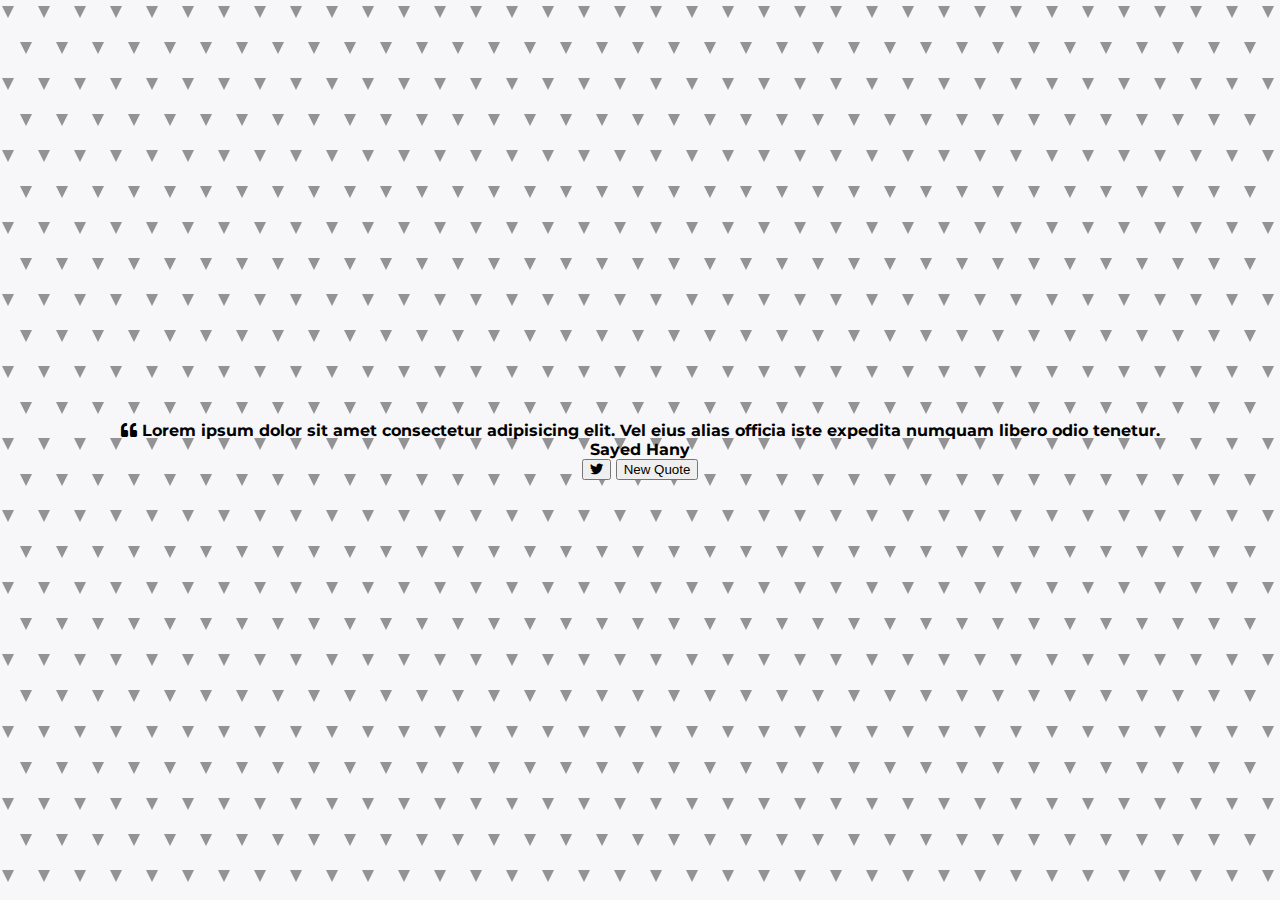
==== 1-Project-Quote-Generator/index.html @ bd61eefb "add quote files" ====
<!DOCTYPE html>
<html lang="en">
<head>
  <meta charset="UTF-8">
  <meta name="viewport" content="width=device-width, initial-scale=1.0">
  <title>Quote Generator</title>
  <link rel="icon" type="image/png" href="https://www.google.com/s2/u/0/favicons?domain=css-tricks.com
  ">
  <link rel="stylesheet" href="css/style.css">
  <link rel="stylesheet" href="css/all.min.css">
</head>
<body>
  <div class="quote-container" id="quote-container">
    <div class="quote-text">
      <i class="fas fa-quote-left"></i>
      <span id="quote">Lorem ipsum dolor sit amet consectetur adipisicing elit. Vel eius alias officia iste expedita numquam libero odio tenetur.</span>
      <div class="quote-author">
        <span id="author">Sayed Hany</span>
      </div>
      <div class="button-container">
        <button class="twitter-button" id="twitter" title="Tweet This!">
          <i class="fab fa-twitter"></i>
        </button>
        <button class="new-quote">
         New Quote
        </button>
      </div>
    </div>
  </div>
  <script src="script.js"></script>
</body>
</html>
---- 1-Project-Quote-Generator/css/style.css ----
@import url('https://fonts.googleapis.com/css2?family=Montserrat:wght@300;400;500;600;700;800&display=swap');
/* init Files */
html{
  box-sizing: border-box;

}
body{
  margin: 0;
  min-height: 100vh;
  background-color: #f7f6f9;
  background-image: url("data:image/svg+xml,%3Csvg xmlns='http://www.w3.org/2000/svg' width='36' height='72' viewBox='0 0 36 72'%3E%3Cg fill-rule='evenodd'%3E%3Cg fill='%23333334' fill-opacity='0.51'%3E%3Cpath d='M2 6h12L8 18 2 6zm18 36h12l-6 12-6-12z'/%3E%3C/g%3E%3C/g%3E%3C/svg%3E");
  color: black;
  font-family: Montserrat, sans-serif;
  font-weight: 700;
  text-align: center;
  display: flex;
  align-items: center;
  justify-content: center;
}
/* End of init files */
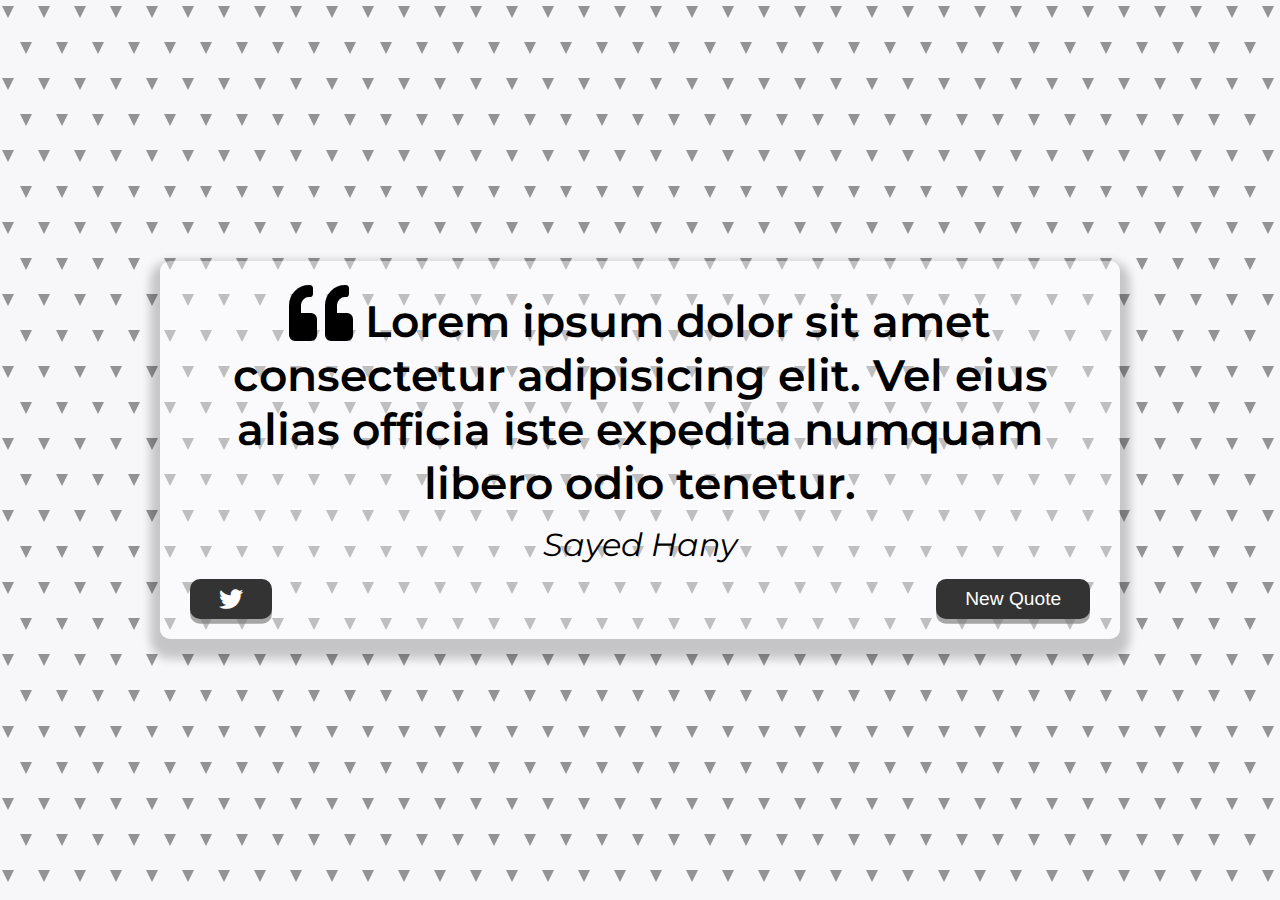
==== commit d3eb7f54: "finish quote generator" ====
--- a/1-Project-Quote-Generator/index.html
+++ b/1-Project-Quote-Generator/index.html
@@ -18,15 +18,17 @@
         <span id="author">Sayed Hany</span>
       </div>
       <div class="button-container">
-        <button class="twitter-button" id="twitter" title="Tweet This!">
+        <button type="button" class="twitter-button" id="twitter-button" title="Tweet This!">
           <i class="fab fa-twitter"></i>
         </button>
-        <button class="new-quote">
+        <button type="button" class="new-quote" id="">
          New Quote
         </button>
       </div>
     </div>
   </div>
+  <!-- Loader -->
+  <div class="loader" id="loader"></div>
   <script src="script.js"></script>
 </body>
 </html>--- a/1-Project-Quote-Generator/css/style.css
+++ b/1-Project-Quote-Generator/css/style.css
@@ -1,20 +1,101 @@
-@import url('https://fonts.googleapis.com/css2?family=Montserrat:wght@300;400;500;600;700;800&display=swap');
+@import url("https://fonts.googleapis.com/css2?family=Montserrat:wght@300;400;500;600;700;800&display=swap");
 /* init Files */
-html{
+html {
   box-sizing: border-box;
-
 }
-body{
+body {
   margin: 0;
   min-height: 100vh;
   background-color: #f7f6f9;
   background-image: url("data:image/svg+xml,%3Csvg xmlns='http://www.w3.org/2000/svg' width='36' height='72' viewBox='0 0 36 72'%3E%3Cg fill-rule='evenodd'%3E%3Cg fill='%23333334' fill-opacity='0.51'%3E%3Cpath d='M2 6h12L8 18 2 6zm18 36h12l-6 12-6-12z'/%3E%3C/g%3E%3C/g%3E%3C/svg%3E");
   color: black;
   font-family: Montserrat, sans-serif;
-  font-weight: 700;
+  font-weight: 600;
   text-align: center;
   display: flex;
   align-items: center;
   justify-content: center;
 }
-/* End of init files */+/* End of init files */
+.quote-container {
+  width: auto;
+  max-width: 900px;
+  padding: 20px 30px;
+  border-radius: 10px;
+  background-color: rgba(255, 255, 255, 0.4);
+  box-shadow: 0 10px 10px 10px rgba(0, 0, 0, 0.2);
+}
+.quote-text {
+  font-size: 2.75rem;
+}
+.long-quote {
+  font-size: 2rem;
+}
+.fa-quote-left {
+  font-size: 4rem;
+}
+.quote-author {
+  margin-top: 15px;
+  font-size: 2rem;
+  font-weight: 400;
+  font-style: italic;
+}
+
+.button-container {
+  margin-top: 15px;
+  display: flex;
+  justify-content: space-between;
+  align-items: center;
+}
+button {
+  cursor: pointer;
+  font-size: 1.2rem;
+  height: 2.5rem;
+  border: none;
+  border-radius: 10px;
+  color: #fff;
+  background: #333;
+  outline: none;
+  padding: 0.5rem 1.8rem;
+  box-shadow: 0 0.3rem rgba(121, 121, 121, 0.65);
+}
+button:hover {
+  filter: brightness(110%);
+}
+button:active {
+  transform: translate(0, 0.3rem);
+  box-shadow: 0 0.1rem rgba(255, 255, 255, 0.65);
+}
+.twitter-button:hover {
+  color: #38a1f3;
+}
+.fa-twitter {
+  font-size: 1.5rem;
+}
+.loader {
+  border: 16px solid #f3f3f3; /* Light grey */
+  border-top: 16px solid #3498db; /* Blue */
+  border-radius: 50%;
+  width: 120px;
+  height: 120px;
+  animation: spin 2s linear infinite;
+}
+
+@keyframes spin {
+  0% {
+    transform: rotate(0deg);
+  }
+  100% {
+    transform: rotate(360deg);
+  }
+}
+
+/* Media Query */
+@media screen and (max-width: 1000px) {
+  .quote-container {
+    margin: auto 10px;
+  }
+  .quote-text {
+    font-size: 2.5rem;
+  }
+}
